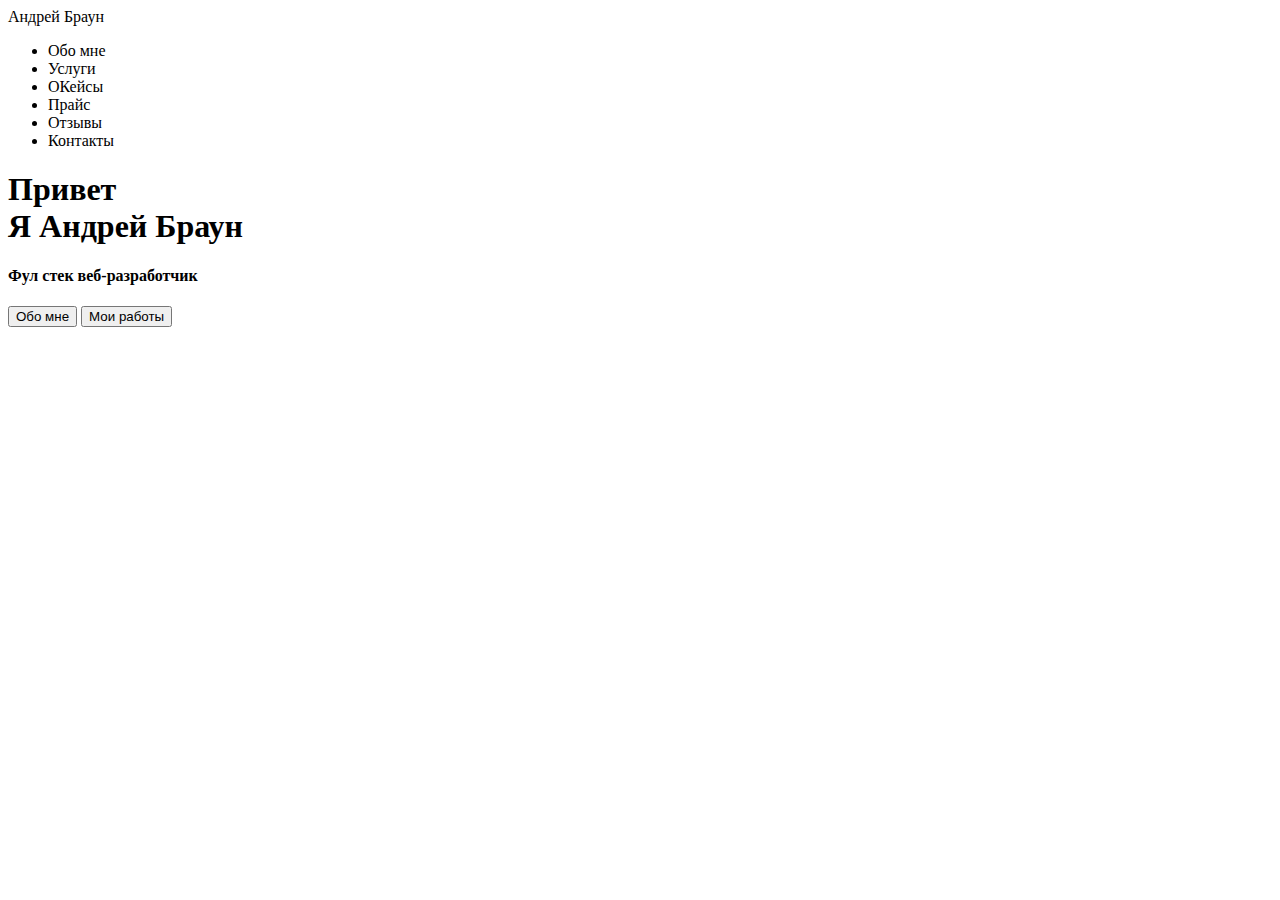
==== src/index.html @ 03b378bc "Залил проект на сервер" ====
<!DOCTYPE html>
<html lang="en">

<head>
	<meta charset="UTF-8">
	<meta name"discription" content="Это моя первая страница...">
	<meta name="author" content="andrey">
	<meta name="robots" content="all">
	
	<meta property="og:title" content="Это моя первая страница...">
	
	<title>Андрей Браун - Веб-разработчик</title>
</head>

<body>
																							
 <header>
 	<nav>
		<div class="logo">Андрей Браун</div>
		<div class="menu"><ul>
			<li>Обо мне</li>
			<li>Услуги</li>
			<li>ОКейсы</li>
			<li>Прайс</li>
			<li>Отзывы</li>
			<li>Контакты</li>
		</ul></div>
 	</nav>
 </header>
 
 <div class="main"><div class="title__container">
 	<h1>Привет <br> Я Андрей Браун</h1>
 	<h4>Фул стек веб-разработчик</h4>
 	<input type="submit" value="Обо мне">
 	<input type="submit" value="Мои работы">
 </div></div>
 
<body>

<html>
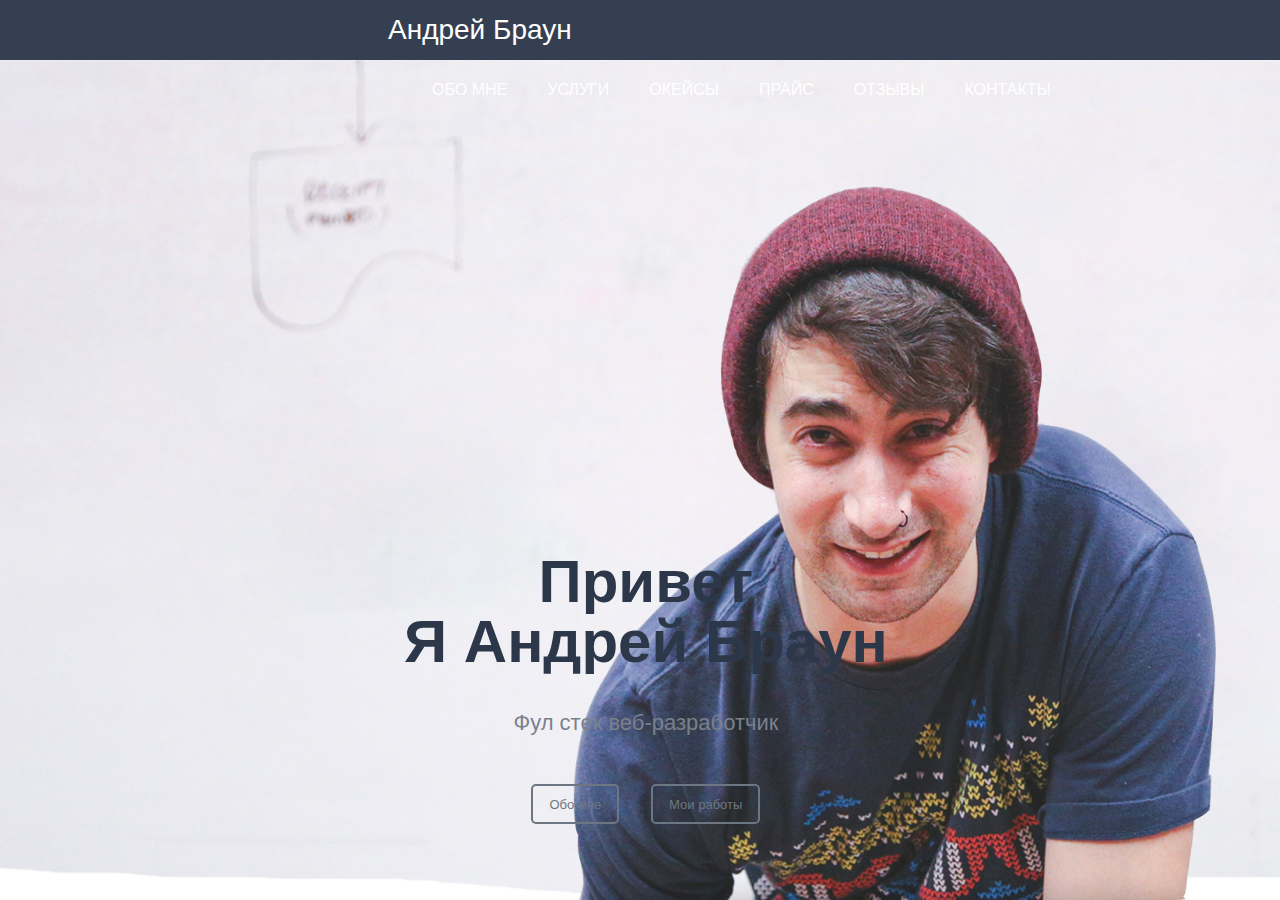
==== commit 72d5767c: "Залил проект на сервер" ====
--- a/src/index.html
+++ b/src/index.html
@@ -3,37 +3,42 @@
 
 <head>
 	<meta charset="UTF-8">
-	<meta name"discription" content="Это моя первая страница...">
-	<meta name="author" content="andrey">
+	<meta name="description" content="Это моя первая страница...">
+	<meta name="author" content="Andrey">
 	<meta name="robots" content="all">
 	
 	<meta property="og:title" content="Это моя первая страница...">
 	
 	<title>Андрей Браун - Веб-разработчик</title>
+	<link rel="stylesheet" href="css/reset.css">
+	<link rel="stylesheet" href="css/style.css">
 </head>
 
 <body>
 																							
- <header>
- 	<nav>
-		<div class="logo">Андрей Браун</div>
-		<div class="menu"><ul>
-			<li>Обо мне</li>
-			<li>Услуги</li>
-			<li>ОКейсы</li>
-			<li>Прайс</li>
-			<li>Отзывы</li>
-			<li>Контакты</li>
-		</ul></div>
- 	</nav>
- </header>
+    <header>
+ 	    <nav>
+		    <div class="logo">Андрей Браун</div>
+		    <div class="menu">
+		       <ul>
+			    <li>Обо мне</li>
+			    <li>Услуги</li>
+			    <li>ОКейсы</li>
+			    <li>Прайс</li>
+			    <li>Отзывы</li>
+			    <li>Контакты</li>
+		    </ul></div>
+ 	    </nav>
+    </header>
  
- <div class="main"><div class="title__container">
- 	<h1>Привет <br> Я Андрей Браун</h1>
- 	<h4>Фул стек веб-разработчик</h4>
- 	<input type="submit" value="Обо мне">
- 	<input type="submit" value="Мои работы">
- </div></div>
+    <div class="main"><div class="title__container">
+ 	    <h1>Привет <br> Я Андрей Браун</h1>
+ 	    <h4>Фул стек веб-разработчик</h4>
+ 	    <input type="submit" value="Обо мне">
+ 	    <input type="submit" value="Мои работы">
+    </div>
+    </div>
+ 
  
 <body>
 
--- a/src/css/style.css
+++ b/src/css/style.css
@@ -0,0 +1,68 @@
+body{
+	font-family: Arial, sans-serif;
+}
+
+nav{
+	width: 100%;
+	height: 60px;
+	background: #344051;
+}
+
+.logo{
+	color: #fff;
+	font-size: 28px;
+	line-height: 60px;
+	padding-left: 388px;
+	float: left;
+}
+
+.menu{
+	float: left;
+	padding-left: 432px;
+}
+
+.menu li{
+	float: left;
+	line-height: 60px;
+	color: #fff;
+	margin-right: 40px;
+	font-size: 16px;
+	text-transform: uppercase;
+}
+
+.main{
+	width: 100%;
+	height: calc(100% - 60px);
+	background: url(../img/boy.png) 90% 100%/auto 85% no-repeat , url(../img/bg.jpg) center/cover no-repeat;
+}
+
+.title__container{
+	float: left;
+	margin: 432px 0px 0px 404px;
+	color: #2c384a;
+	text-align: center;
+}
+
+.title__container h1{
+	font-size: 60px;
+	font-weight: bold;
+}
+
+.title__container h4{
+	margin-top: 40px;
+	font-size: 22px;
+	color: #79818d;
+}
+
+.title__container input{
+	height: 40px;
+	text-align: center;
+	border: 2px solid #6d7683;
+	background: none;
+	border-radius: 5px;
+	color: #6d7683;
+	font-size: 13px;
+	padding: 0px 16px;
+	margin: 50px 14px 0px 14px;
+
+}
